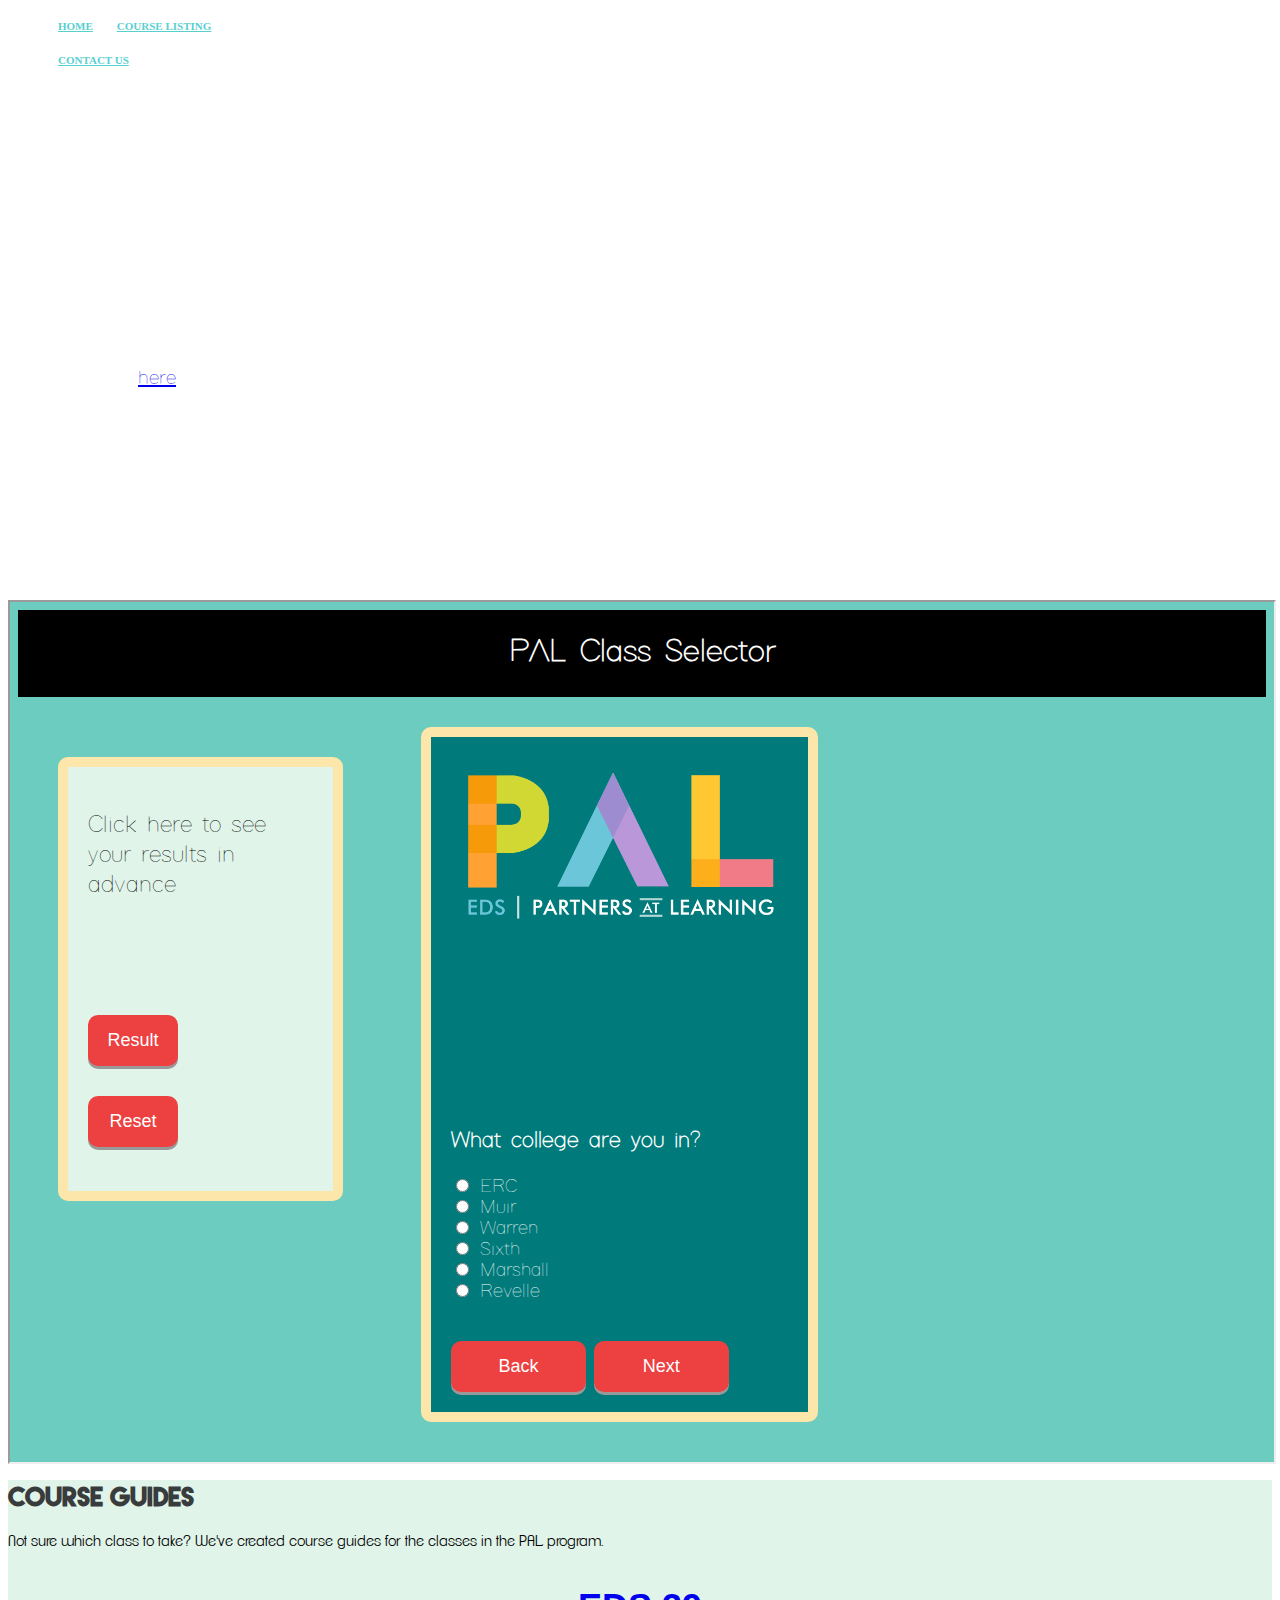
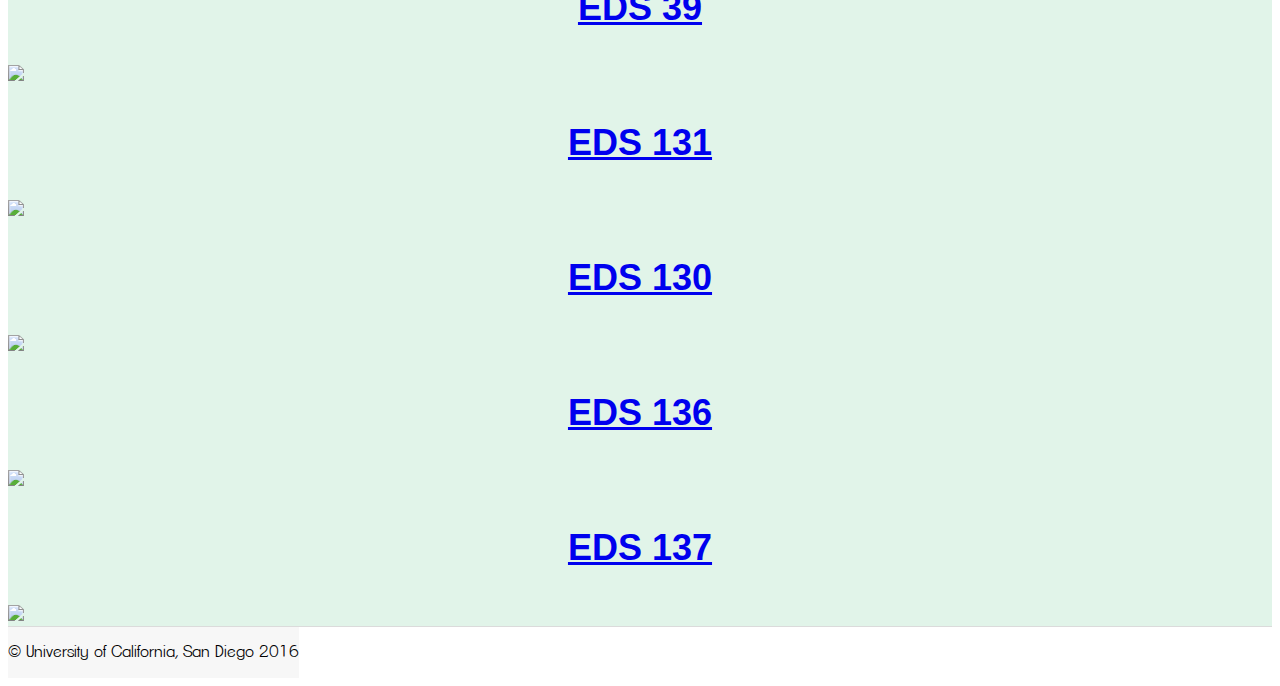
==== index.html @ a12cad32 "Update index.html" ====
<!DOCTYPE html>
<html>

  <head>
    <link href="http://s3.amazonaws.com/codecademy-content/courses/ltp/css/shift.css" rel="stylesheet">
    <link rel="stylesheet" href="http://s3.amazonaws.com/codecademy-content/courses/ltp/css/bootstrap.css">
    <link rel="stylesheet" href="main.css">
  </head>

  <body>
    <div class="nav">
      <div class="container">
        <ul class="pull-left">
          <li><a href="http://palprogram.ucsd.edu/">Home</a></li>
          <li><a href="http://palprogram.ucsd.edu/courses.html">Course Listing</a></li>
        </ul>
        <ul class="pull-right">
          <li><a href="http://palprogram.ucsd.edu/contact.html">Contact Us</a></li>
        </ul>
      </div>
    </div>

    <div class="jumbotron">
      <div class="container">
        <h1>Find the class for you.</h1>
        <p>Take our quiz <a href="#quiz">here</a> today!</p>
      </div>
    </div>
    
    <div class id="quiz" style="height: 860px">
      <iframe class= "j" src="index3.html" width= 100% height= 100%></iframe>
    </div>
    
    <div class="course-guides">
      <div class="container">
        <h2>Course Guides</h2>
        <p>Not sure which class to take? We've created course guides for the classes in the PAL program.</p>
        <div class="row">
          <div class="col-md-4">
            <div class="thumbnail">
              <h3><a href=EDS39.html>EDS 39</a></h3>
              <a href=EDS39.html><img src="http://palprogram.ucsd.edu/images/slide1.jpg"></a>
            </div>
            <div class="thumbnail">
              <h3><a href=EDS131.html>EDS 131</a></h3>
              <a href=EDS131.html><img src="http://palprogram.ucsd.edu/images/slide3.jpg"></a>
            </div>
          </div>
          <div class="col-md-4">
            <div class="thumbnail">
              <h3><a href=EDS130.html>EDS 130</a></h3>
              <a href=EDS130.html><img src="http://palprogram.ucsd.edu/images/slide2.jpg"></a>
            </div>
            <div class="thumbnail">
              <h3><a href=EDS136.html>EDS 136</a></h3>
              <a href=EDS136.html><img src="http://palprogram.ucsd.edu/images/slide4.jpg"></a>
            </div>
          </div>
          <div class="col-md-4">
            <div class="thumbnail">
              <h3><a href=EDS137.html>EDS 137</a></h3>
              <a href=EDS137.html><img src="http://www.ocde.us/ArtsAdvantage/PublishingImages/AbstractIntruments%20Web%20Size.jpg"></a>
            </div>
          </div>
        </div>
      </div>
    </div>

    <div class="copyright">
      <div class="container">
        <p>&copy University of California, San Diego 2016</p>
      </div>
    </div>
  </body>
</html>
---- main.css ----
@font-face { font-family: Adam; src: url('Fonts/Adam.otf'); }
@font-face { font-family: BasicTitle; src: url('Fonts/basictitlefont.ttf'); }
@font-face { font-family: Bromello; src: url('Fonts/bromello.otf'); }
@font-face { font-family: ChasingEmbers; src: url('Fonts/chasingembers.otf'); }
@font-face { font-family: HickoryJack; src: url('Fonts/HickoryJack.ttf'); }
@font-face { font-family: LemonMilk; src: url('Fonts/LemonMilk.otf'); }
@font-face { font-family: Lobster; src: url('Fonts/Lobster.otf'); }
@font-face { font-family: MagnoliaSky; src: url('Fonts/magnolia_sky.otf'); }
@font-face { font-family: MasterOfBreak; src: url('Fonts/master_of_break.otf'); }
@font-face { font-family: MoonFlower; src: url('Fonts/MoonFlower.ttf'); }
@font-face { font-family: MoonFlower; font-weight: bold; src: url('MoonFlowerBold.ttf');}
@font-face { font-family: Residual; src: url('Fonts/residual.ttf'); }
@font-face { font-family: Shorelines; src: url('Fonts/ShorelinesScriptBold.otf'); }
@font-face { font-family: Riesling; src: url('Fonts/riesling.ttf'); }
@font-face { font-family: SweetPea; src: url('Fonts/SweetPea_2.ttf'); }
@font-face { font-family: Promenade; src: url('Fonts/Promenade_de_la_Croisette.ttf'); }
@font-face { font-family: SugaryPancake; src: url('Fonts/Sugary_Pancake.ttf'); }
@font-face { font-family: CashCurrency; src: url('Fonts/CashCurrency.ttf'); }
@font-face { font-family: Chocoleta; src: url('Fonts/chocoleta.otf'); }
@font-face { font-family: ClementePDae; src: url('Fonts/ClementePDae-Light.ttf'); }
@font-face { font-family: FUTRFW; src: url('Fonts/FUTRFW.ttf'); }
@font-face { font-family: YoungBeautiful; src: url('Fonts/YoungBeautiful.ttf'); }
@font-face { font-family: ReturnToSender; src: url('Fonts/Return_To_Sender.ttf'); }
@font-face { font-family: Tulip; src: url('Fonts/Tulip.otf'); }

.head {
  font-family: LemonMilk; src: url('Fonts/LemonMilk.otf');
  font-family: ClementePDae; src: url('Fonts/ClementePDae-Light.ttf');
}

.nav a {
  color: #59D0D0;
  font-size: 11px;
  font-weight: bold;
  padding: 14px 10px;
  text-transform: uppercase;
}

.nav li {
  display: inline;
}

.jumbotron {
  background-image:url('http://ucsdnews.ucsd.edu/news_uploads/pal-150212.jpg');
  height: 500px;
  background-position: 50%;
  background-repeat: no-repeat;
  background-size: cover;
  font-family: Adam;
  font-size: 24;
}

.jumbotron .container {
  position: relative;
  top:130px;
}

.jumbotron h1 {
  color: #fff;
  font-family: Shorelines;
  font-size: 48px;
  font-weight: bold;
}

.jumbotron p {
  font-size: 20px;
  color: #fff;
}

.course-guides {
  background-color: #E1F4E9;
  border-bottom: 1px solid #dbdbdb;
  font-family: ClementePDae;
}

.course-guides h2 {
  color: #393c3d;
  font-family: LemonMilk;
  font-size: 24px;
}

.course-guides p {
  font-size: 15px;
  margin-bottom: 13px;
}

.course-guides h3 {
  top: 0; right: 0;
  bottom: 0; left: 0;
  text-align: center;
  vertical-align: middle;
  color: #fff;
  font-size: 36px;  
  font-family: 'Shift', sans-serif;
  font-weight: bold;
}

.copyright {
  display: table-row;
  font-family: ClementePDae;
  background-color: #f7f7f7;
}
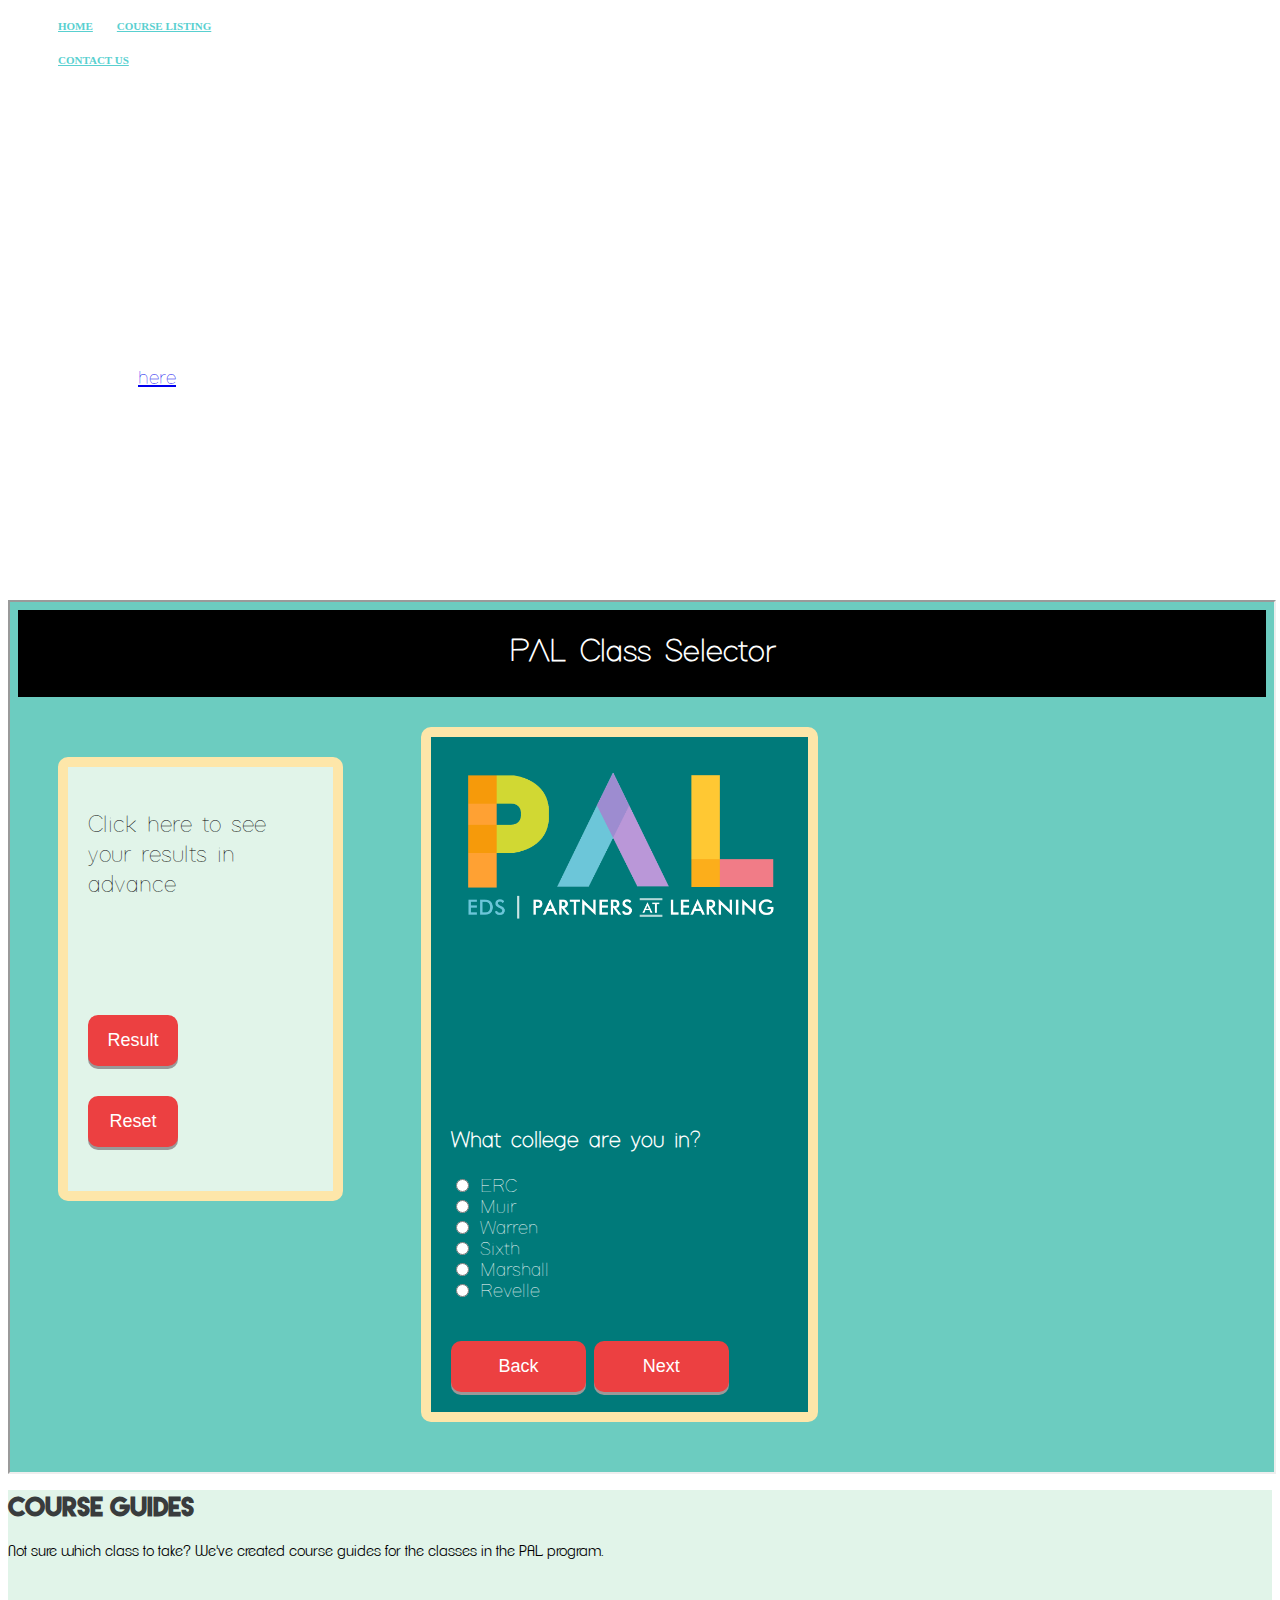
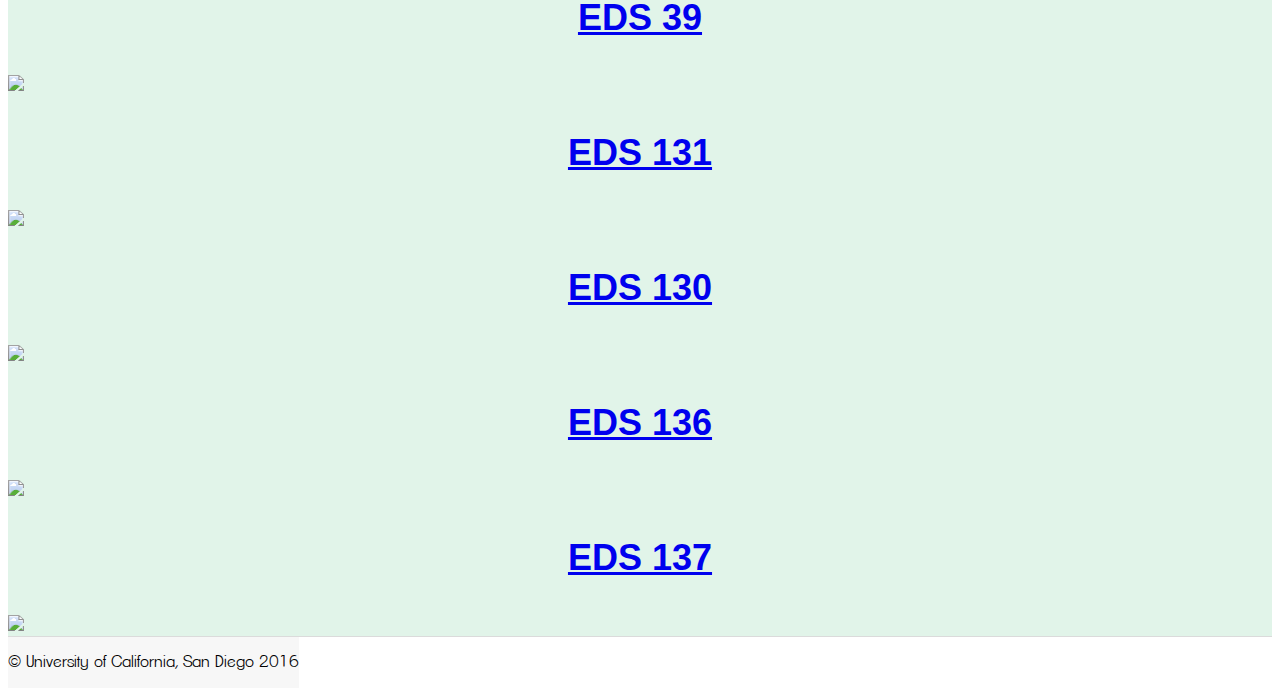
==== commit 7c13d984: "Update index.html" ====
--- a/index.html
+++ b/index.html
@@ -27,7 +27,7 @@
       </div>
     </div>
     
-    <div class id="quiz" style="height: 860px">
+    <div class id="quiz" style="height: 870px">
       <iframe class= "j" src="index3.html" width= 100% height= 100%></iframe>
     </div>
     
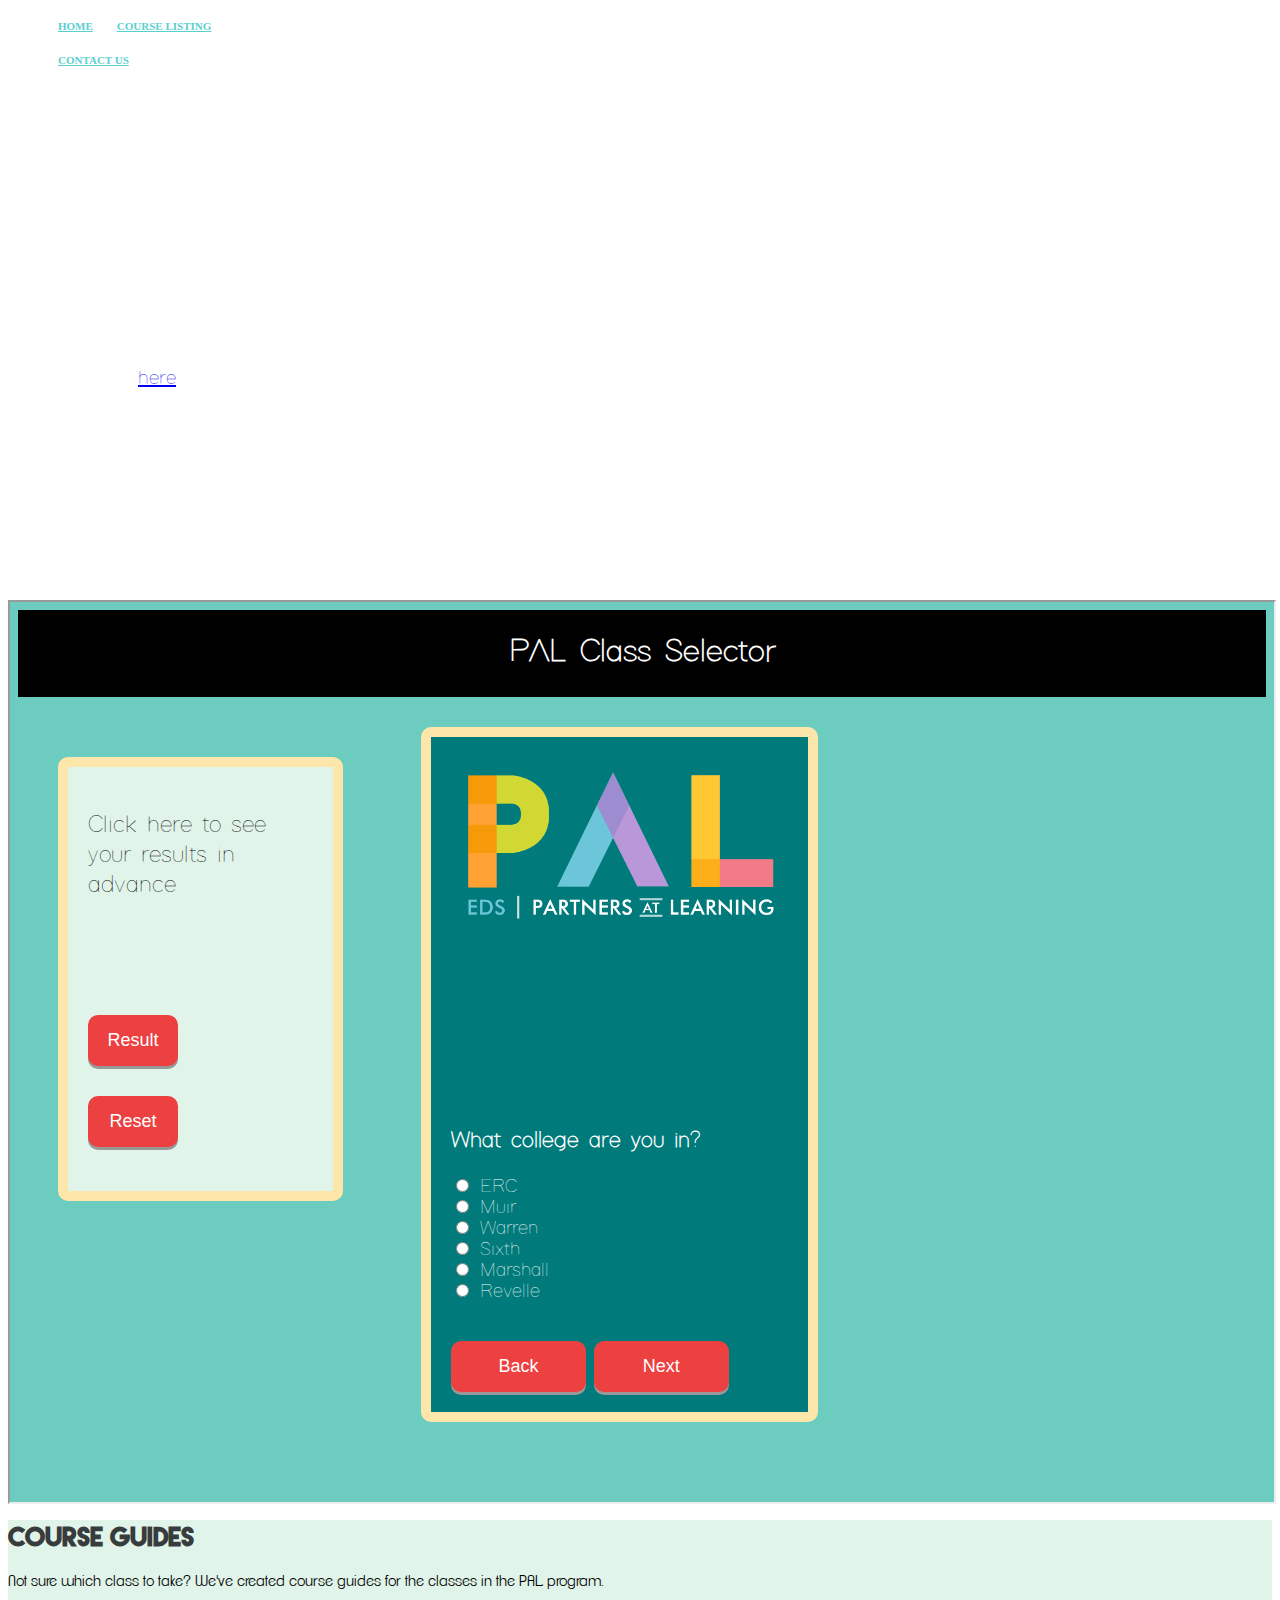
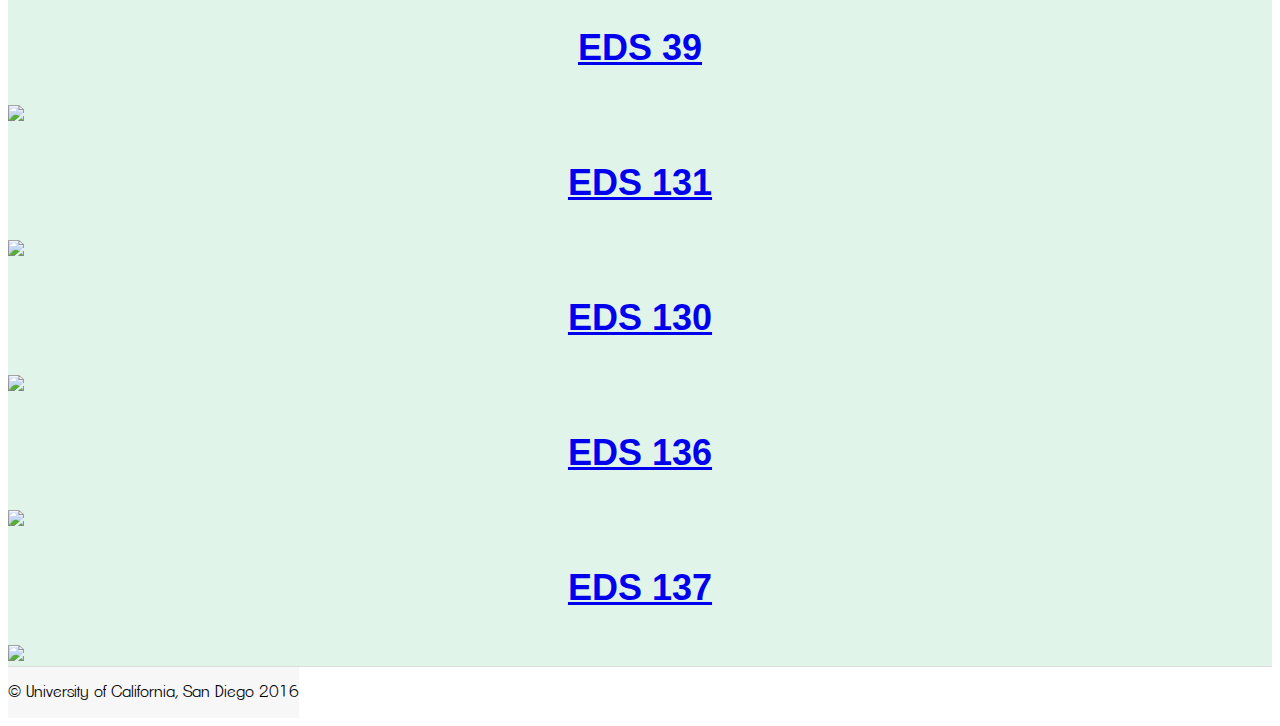
==== commit 7561be32: "Update index.html" ====
--- a/index.html
+++ b/index.html
@@ -27,7 +27,7 @@
       </div>
     </div>
     
-    <div class id="quiz" style="height: 870px">
+    <div class id="quiz" style="height: 900px">
       <iframe class= "j" src="index3.html" width= 100% height= 100%></iframe>
     </div>
     
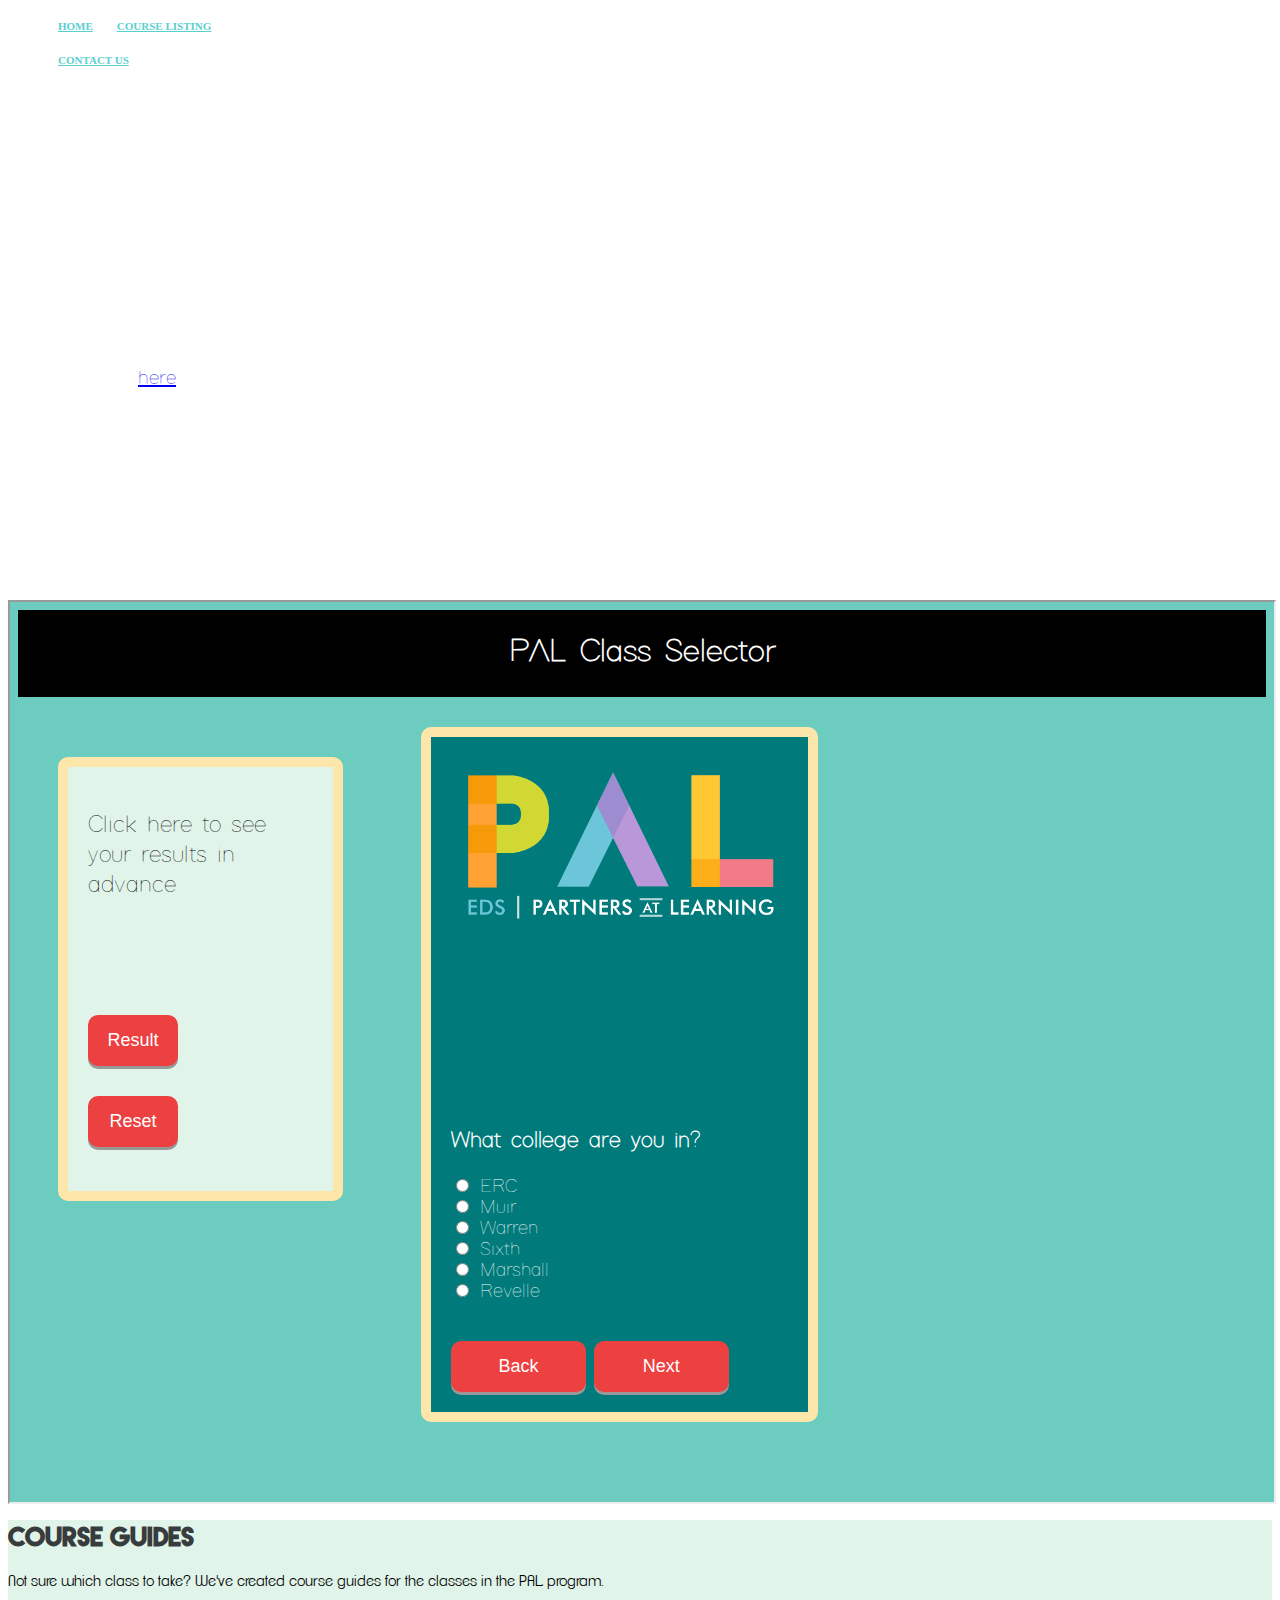
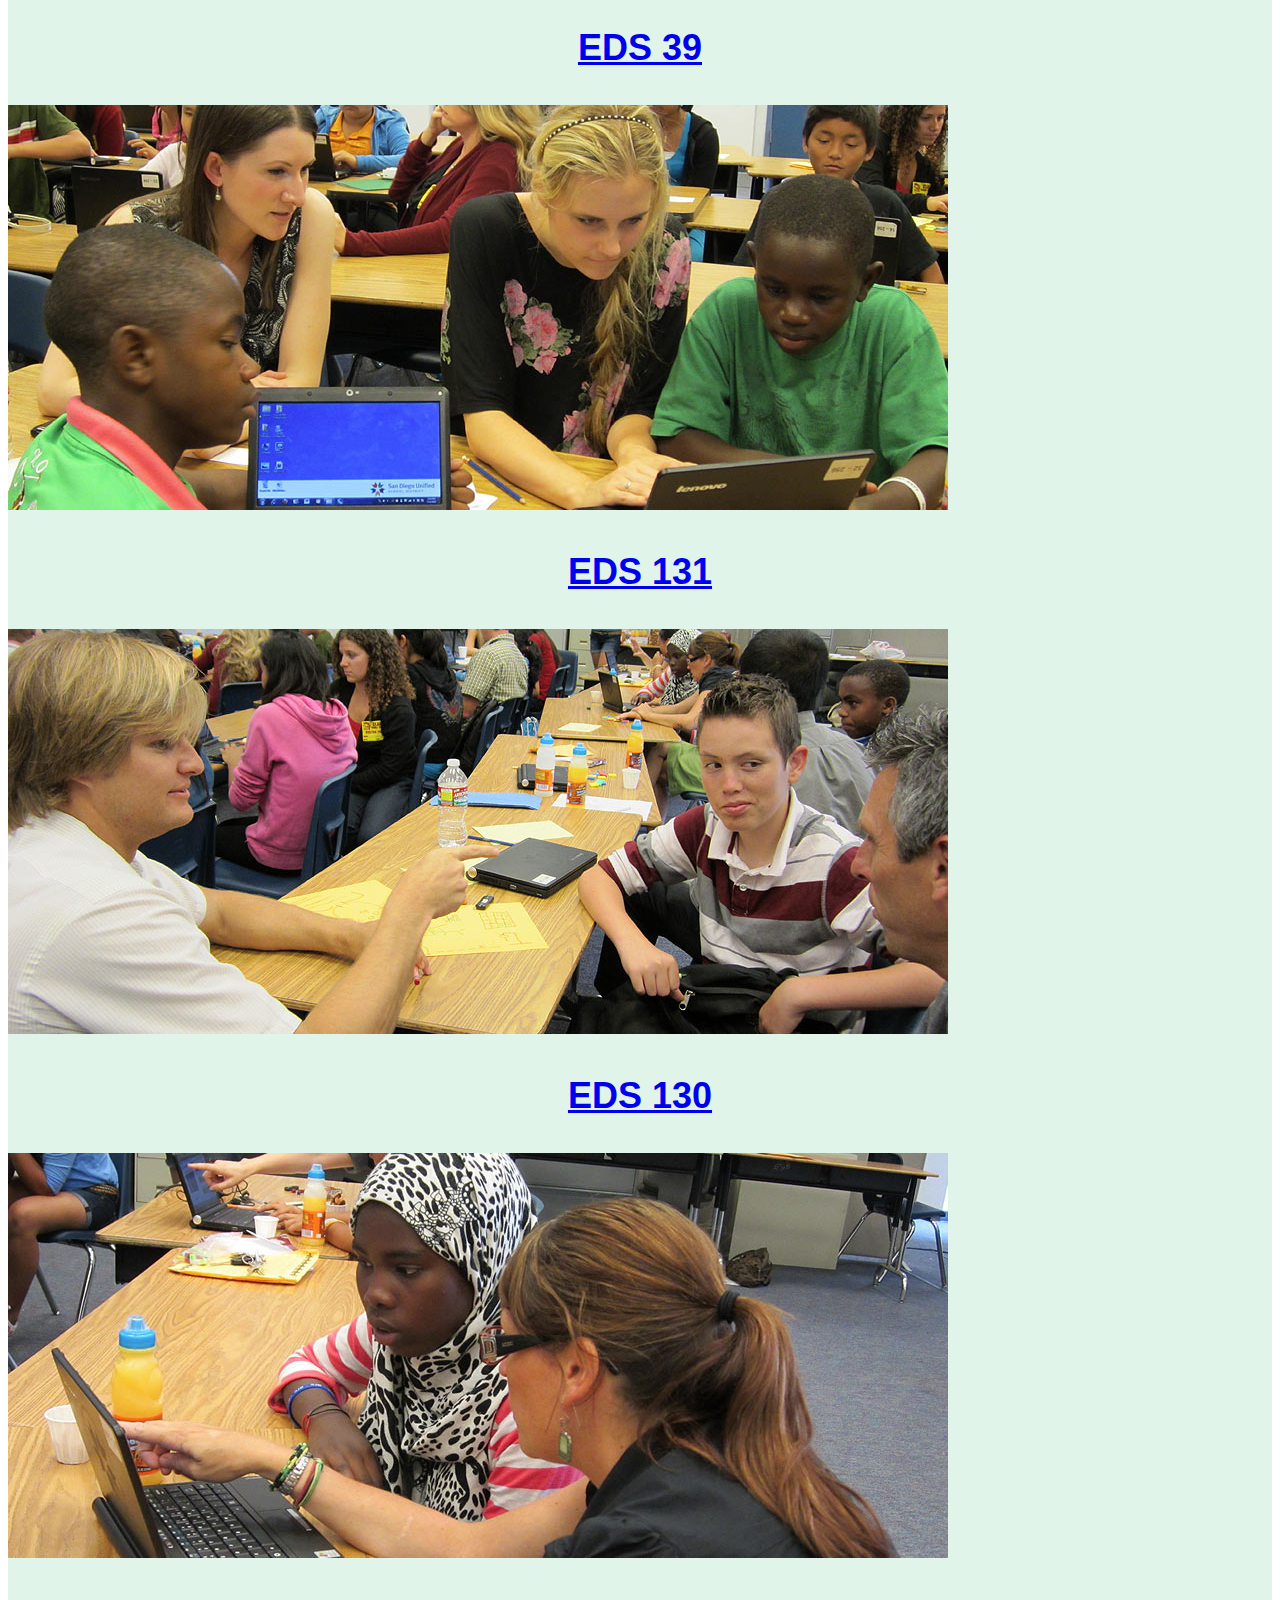
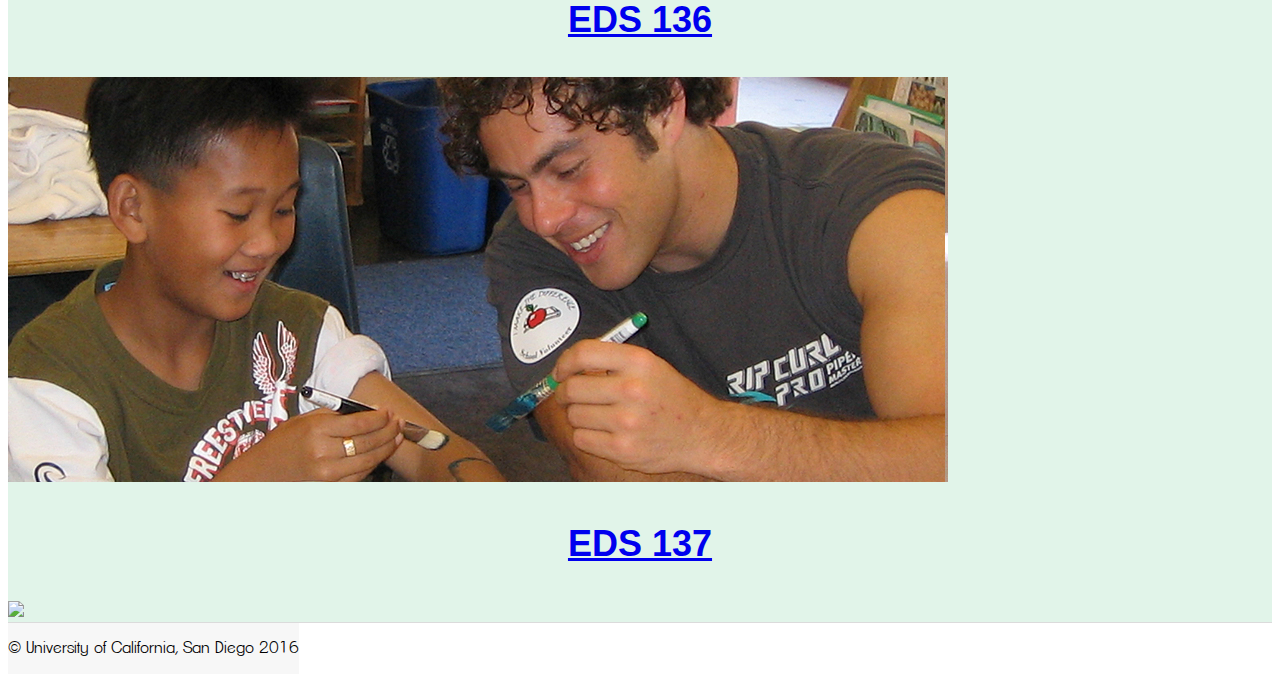
==== commit c048e428: "cleaning" ====
--- a/index.html
+++ b/index.html
@@ -38,28 +38,28 @@
         <div class="row">
           <div class="col-md-4">
             <div class="thumbnail">
-              <h3><a href=EDS39.html>EDS 39</a></h3>
-              <a href=EDS39.html><img src="http://palprogram.ucsd.edu/images/slide1.jpg"></a>
+              <h3><a href="course-guides/EDS39.html">EDS 39</a></h3>
+              <a href="course-guides/EDS39.html"><img src="pal-photos/slide1.jpg"></a>
             </div>
             <div class="thumbnail">
-              <h3><a href=EDS131.html>EDS 131</a></h3>
-              <a href=EDS131.html><img src="http://palprogram.ucsd.edu/images/slide3.jpg"></a>
+              <h3><a href="course-guides/EDS131.html">EDS 131</a></h3>
+              <a href="course-guides/EDS131.html"><img src="pal-photos/slide2.jpg"></a>
             </div>
           </div>
           <div class="col-md-4">
             <div class="thumbnail">
-              <h3><a href=EDS130.html>EDS 130</a></h3>
-              <a href=EDS130.html><img src="http://palprogram.ucsd.edu/images/slide2.jpg"></a>
+              <h3><a href="course-guides/EDS130.html">EDS 130</a></h3>
+              <a href="course-guides/EDS130.html"><img src="pal-photos/slide3.jpg"></a>
             </div>
             <div class="thumbnail">
-              <h3><a href=EDS136.html>EDS 136</a></h3>
-              <a href=EDS136.html><img src="http://palprogram.ucsd.edu/images/slide4.jpg"></a>
+              <h3><a href="course-guides/EDS136.html">EDS 136</a></h3>
+              <a href="course-guides/EDS136.html"><img src="pal-photos/slide4.jpg"></a>
             </div>
           </div>
           <div class="col-md-4">
             <div class="thumbnail">
-              <h3><a href=EDS137.html>EDS 137</a></h3>
-              <a href=EDS137.html><img src="http://www.ocde.us/ArtsAdvantage/PublishingImages/AbstractIntruments%20Web%20Size.jpg"></a>
+              <h3><a href="course-guides/EDS137.html">EDS 137</a></h3>
+              <a href="course-guides/EDS137.html"><img src="pal-photos/pal-2"></a>
             </div>
           </div>
         </div>
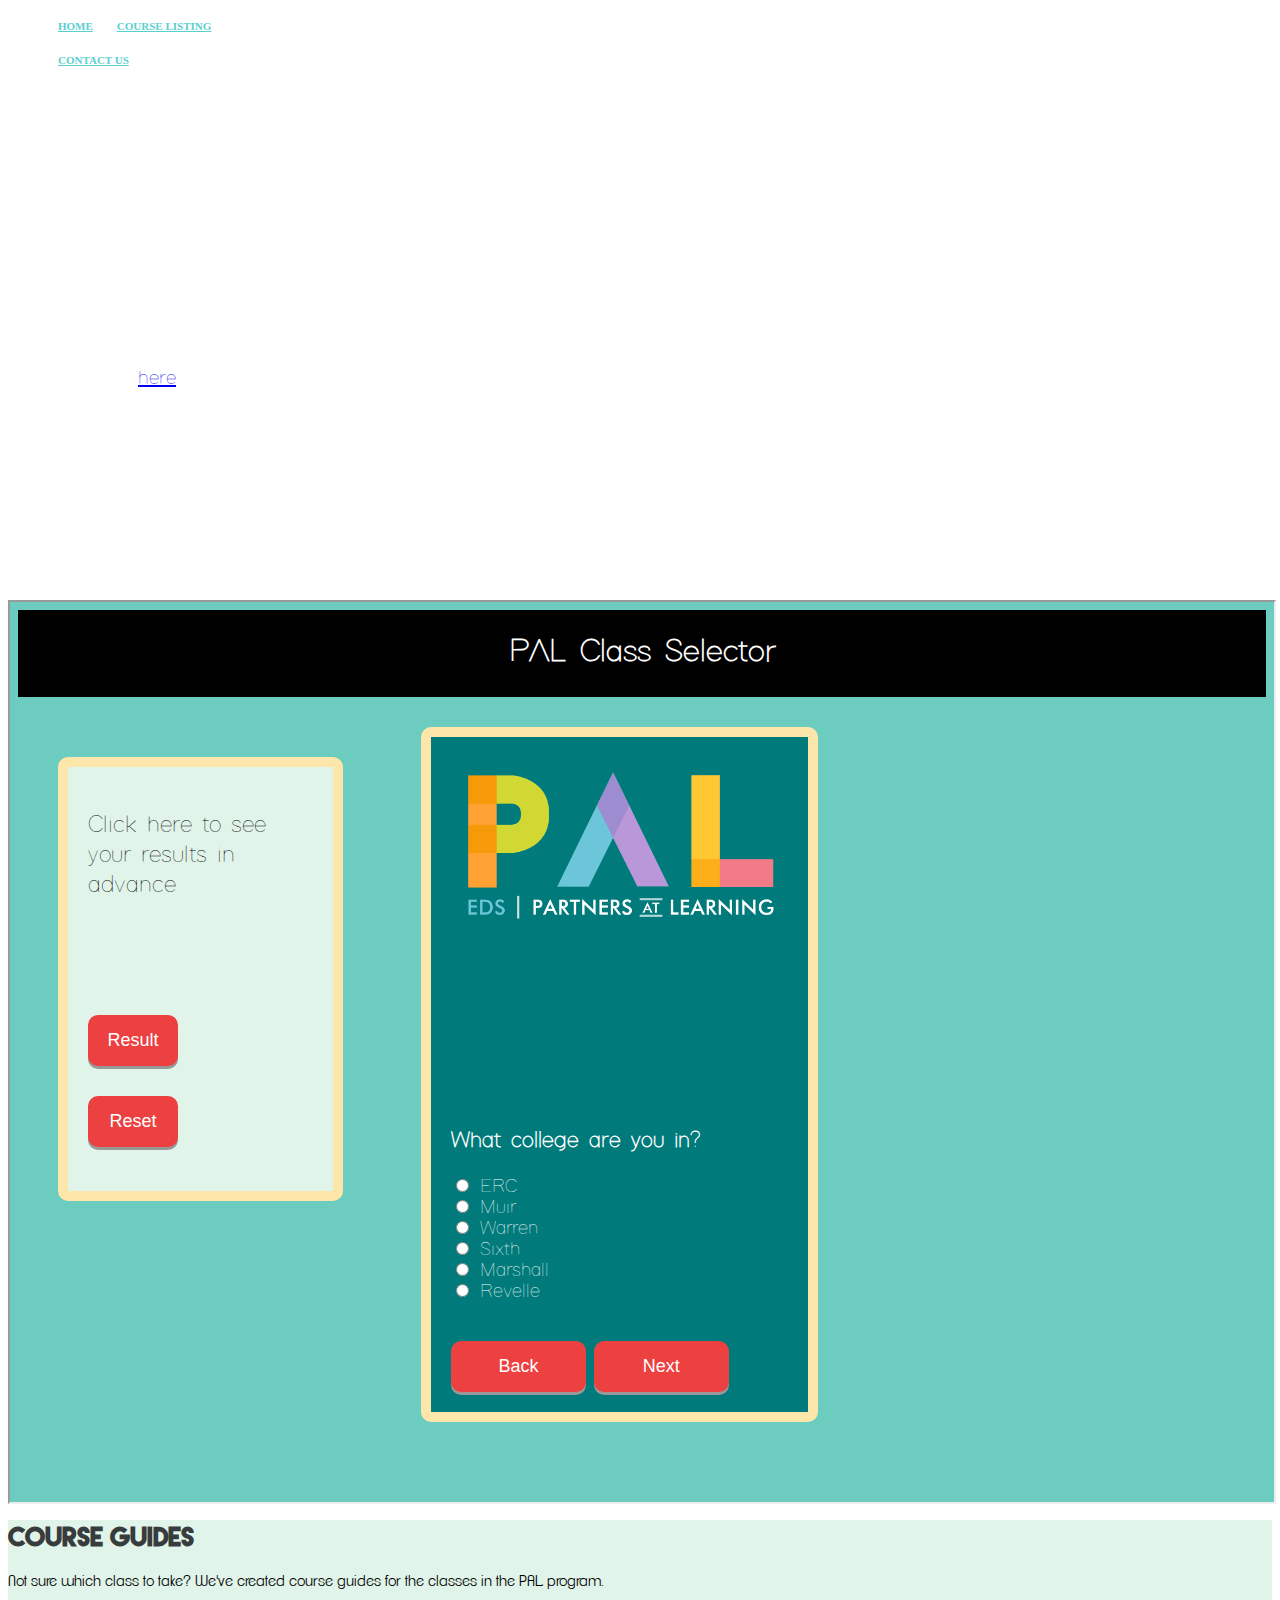
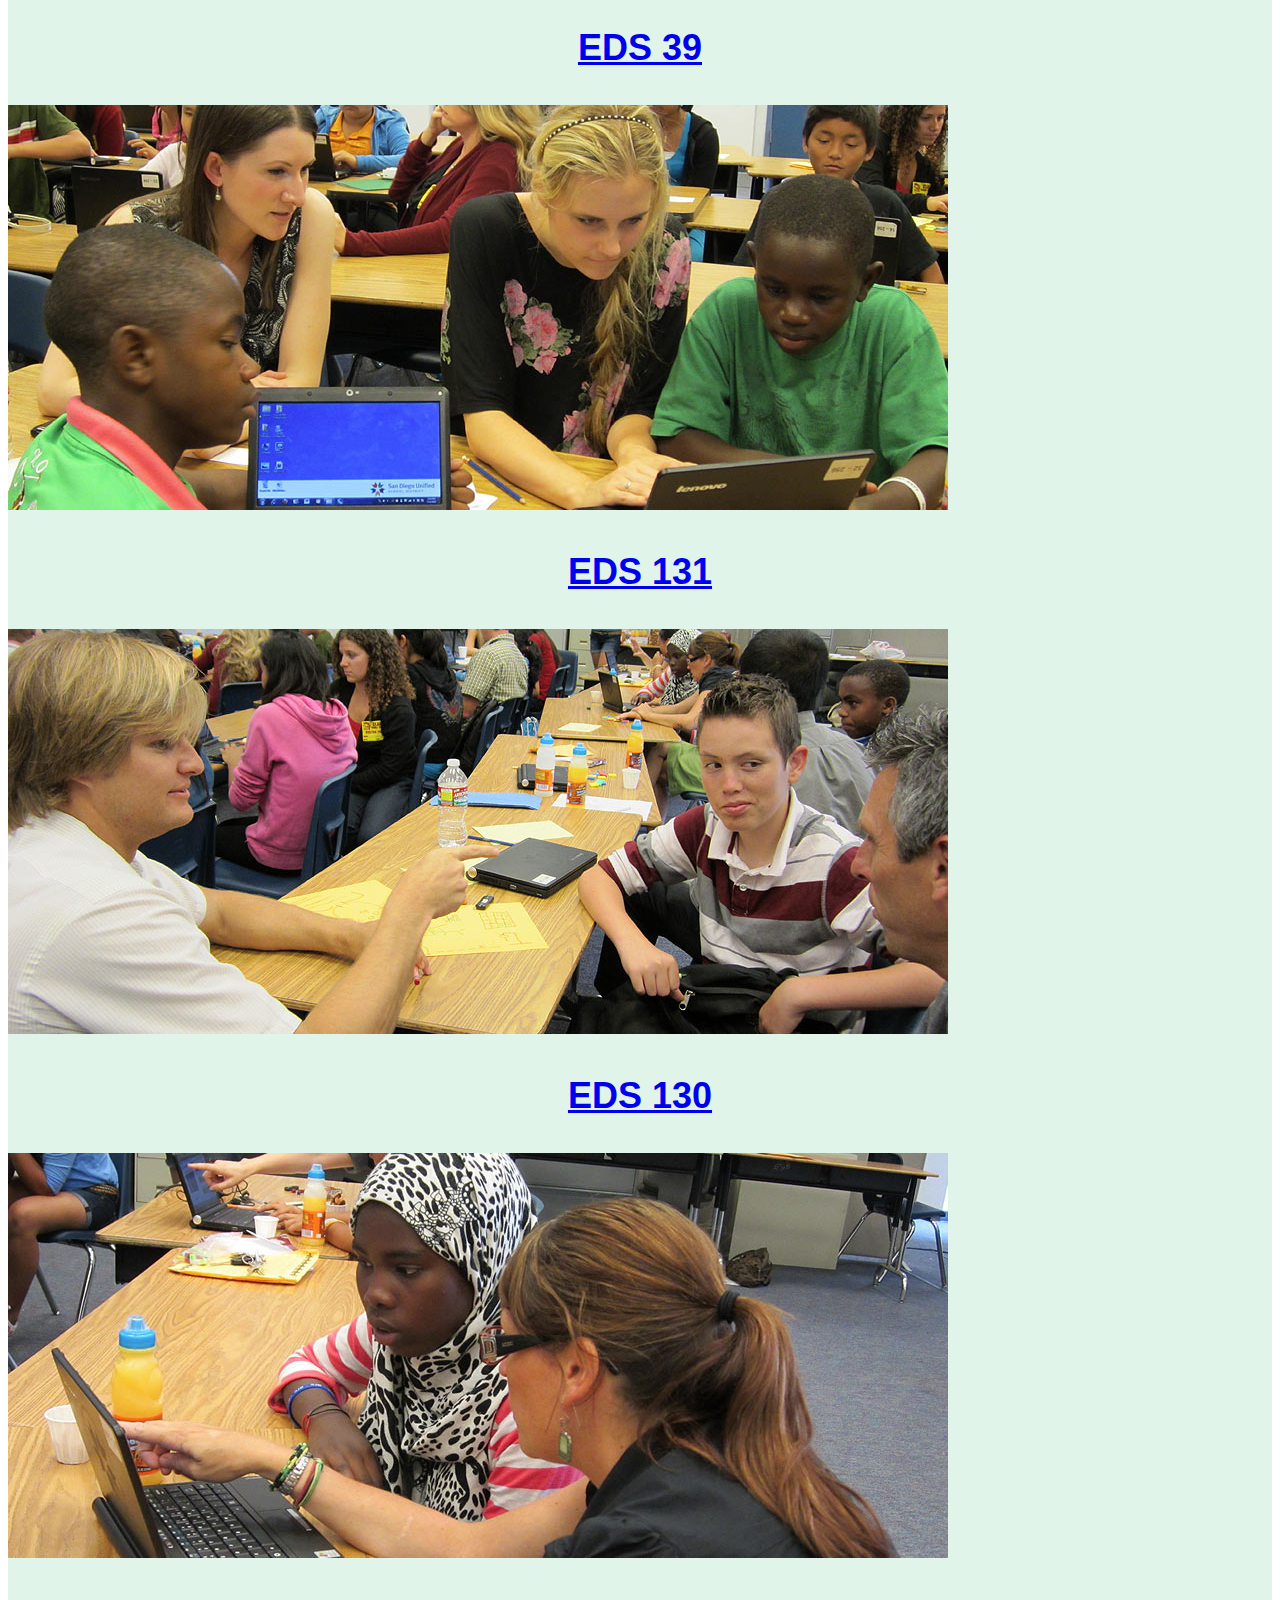
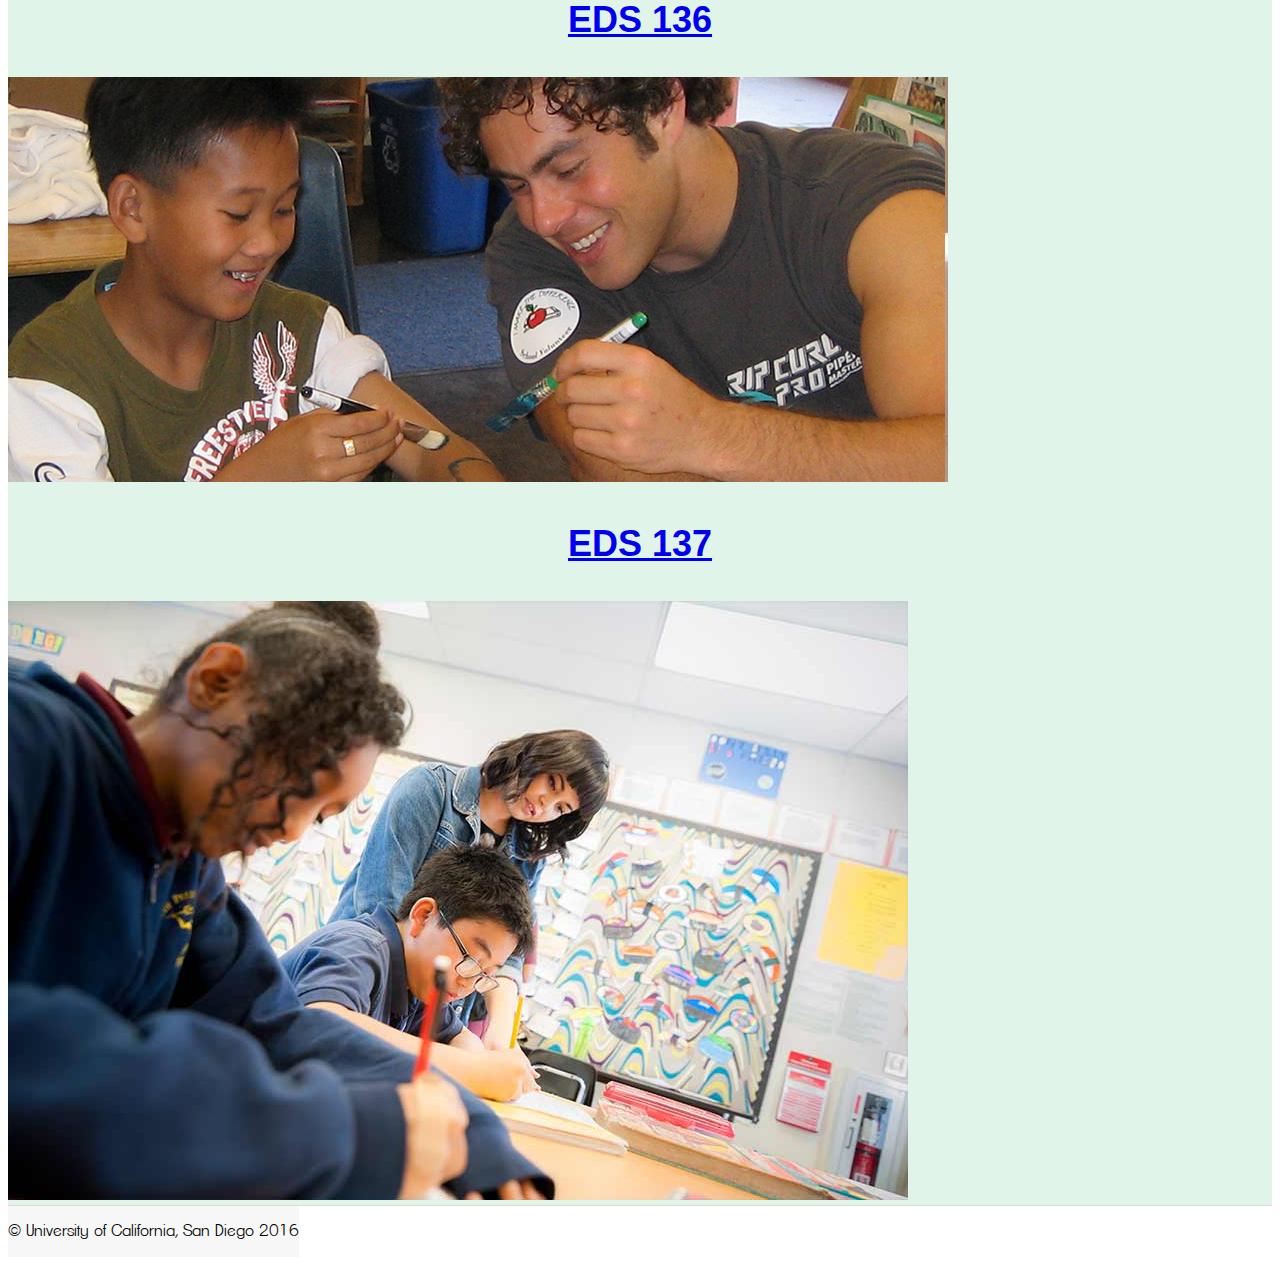
==== commit 06eb89d1: "cleaning" ====
--- a/index.html
+++ b/index.html
@@ -59,7 +59,7 @@
           <div class="col-md-4">
             <div class="thumbnail">
               <h3><a href="course-guides/EDS137.html">EDS 137</a></h3>
-              <a href="course-guides/EDS137.html"><img src="pal-photos/pal-2"></a>
+              <a href="course-guides/EDS137.html"><img src="pal-photos/pal-2.jpg"></a>
             </div>
           </div>
         </div>
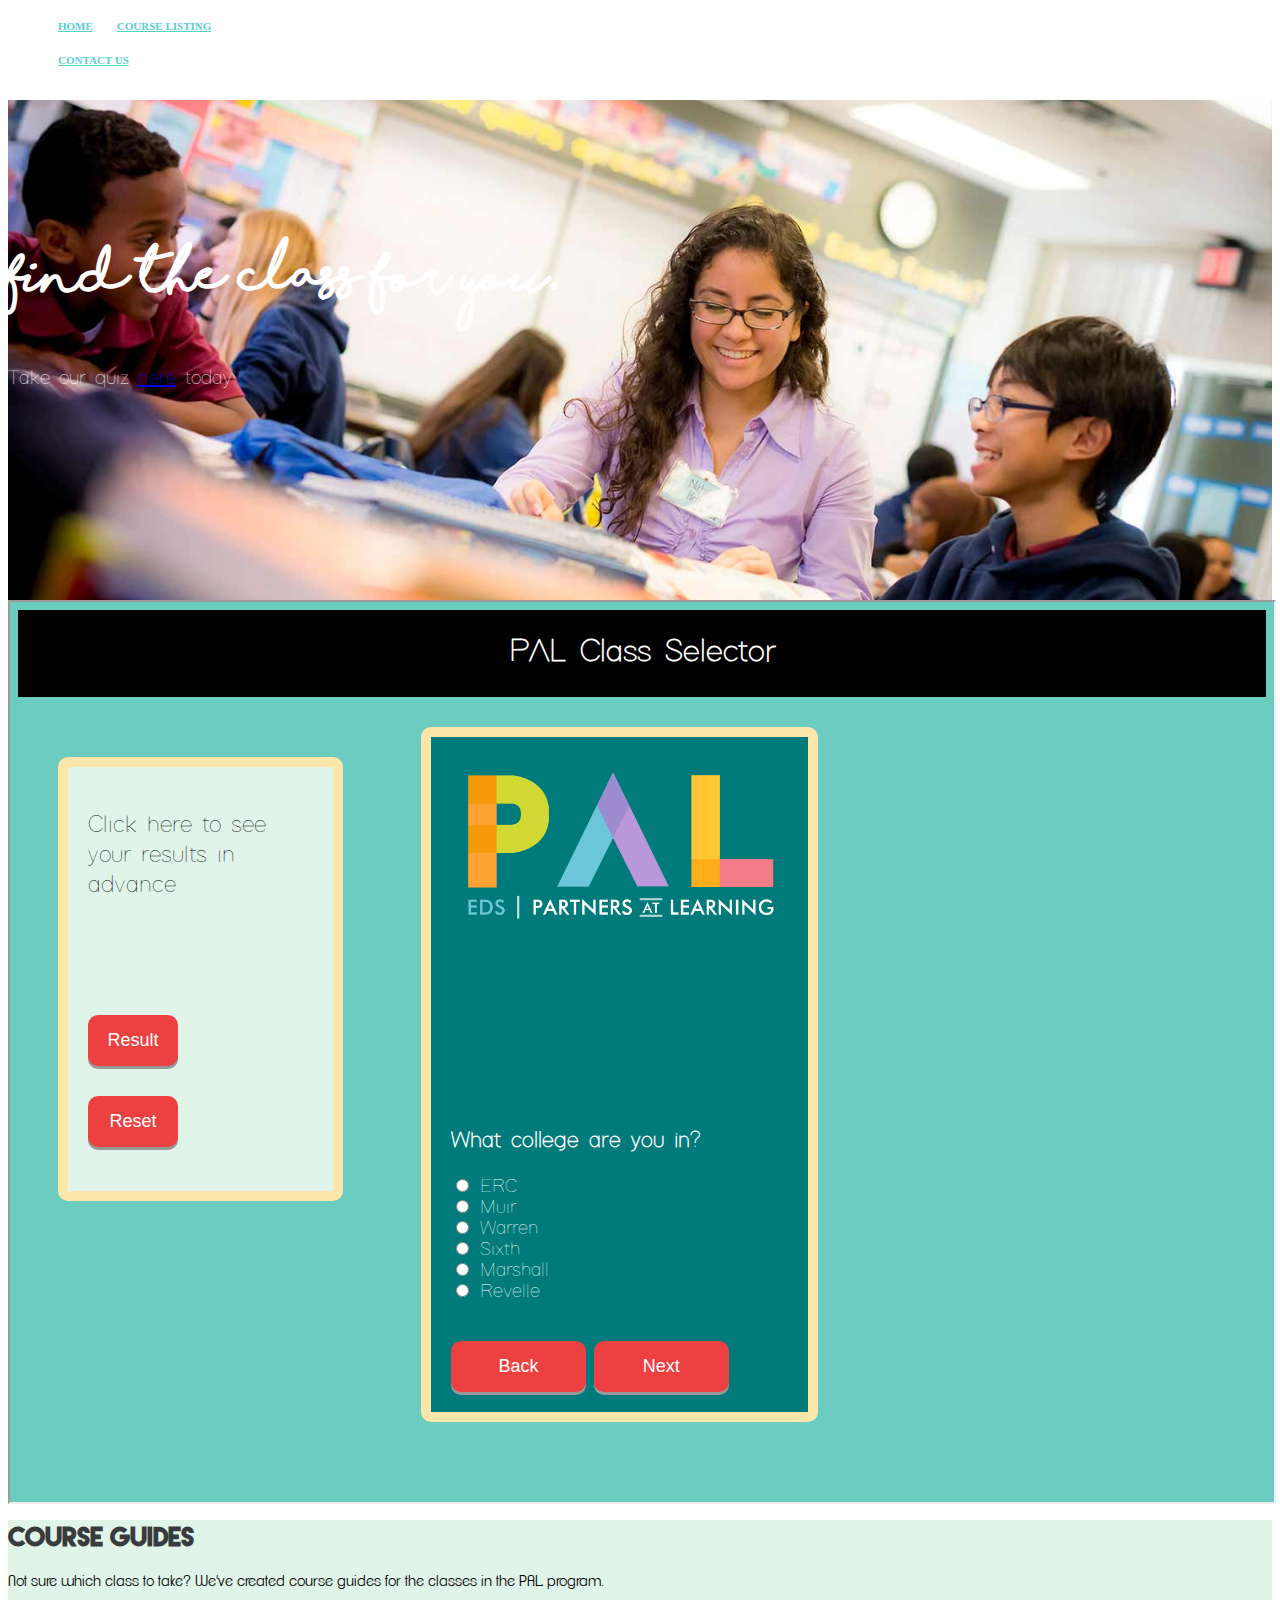
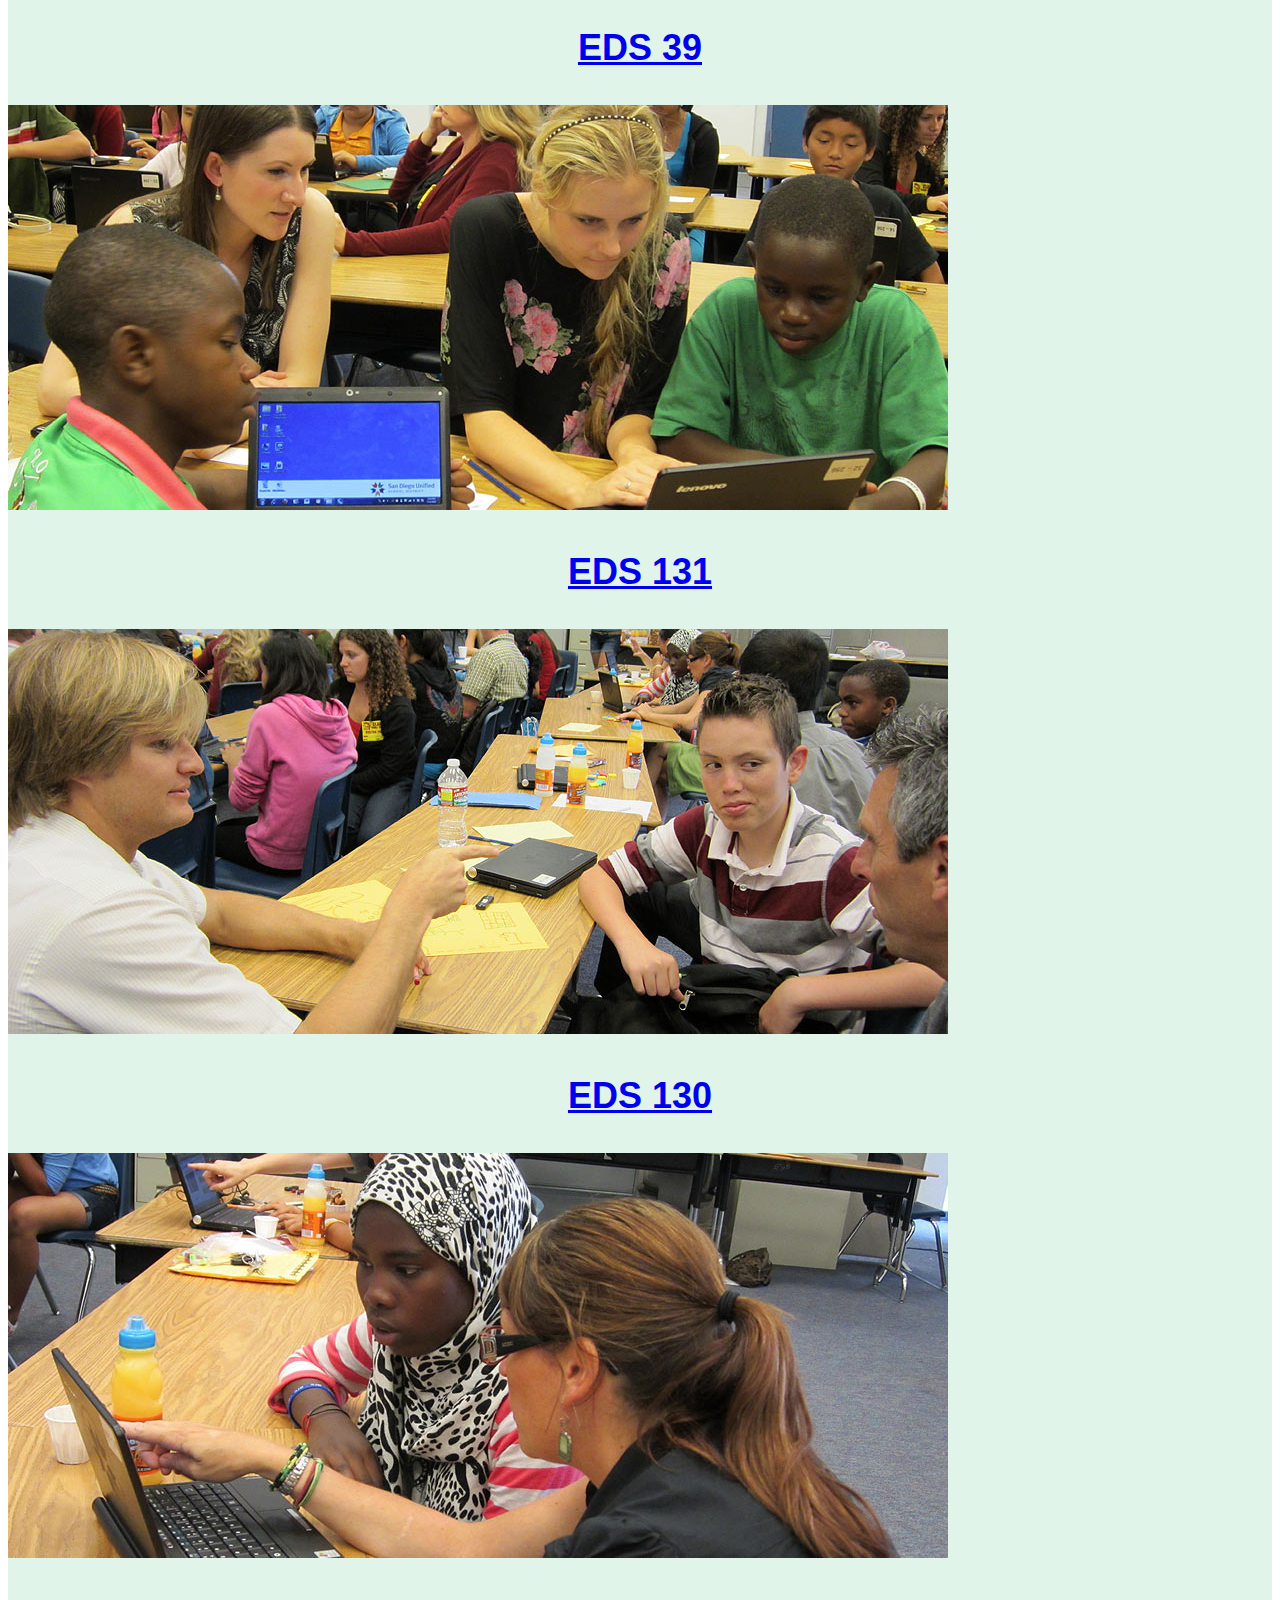
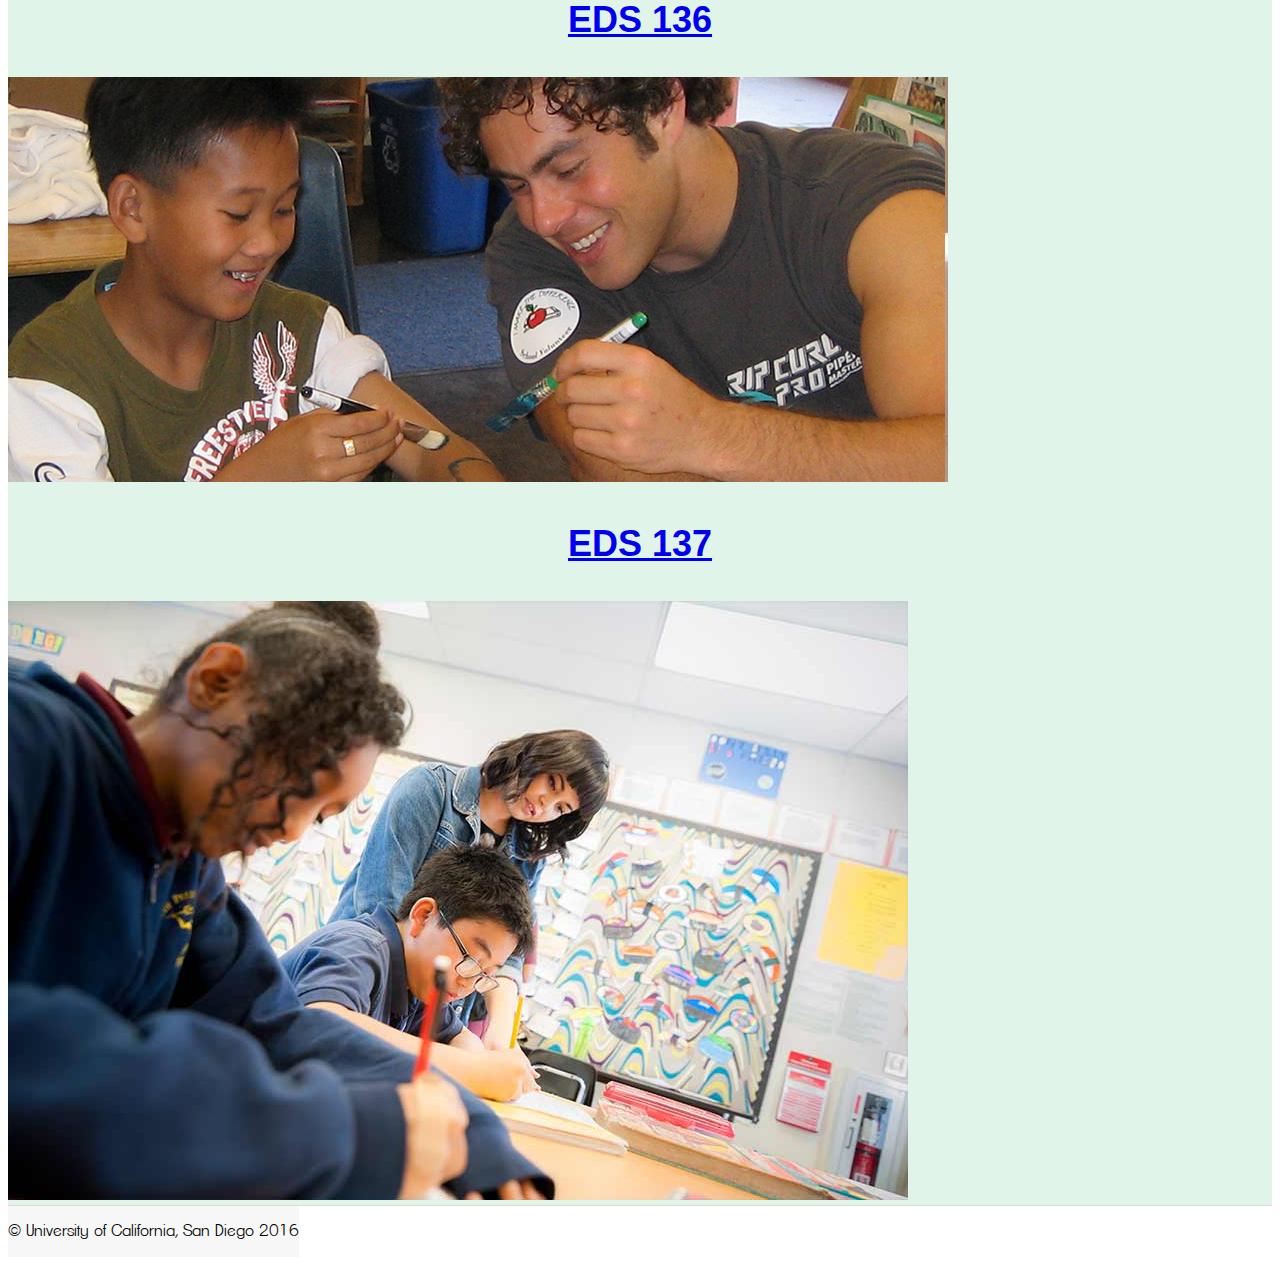
==== commit 662674a8: "reuploading files, reorganized" ====
--- a/index.html
+++ b/index.html
@@ -28,7 +28,7 @@
     </div>
     
     <div class id="quiz" style="height: 900px">
-      <iframe class= "j" src="index3.html" width= 100% height= 100%></iframe>
+      <iframe class= "j" src="index2.html" width= 100% height= 100%></iframe>
     </div>
     
     <div class="course-guides">
--- a/main.css
+++ b/main.css
@@ -41,7 +41,7 @@
 }
 
 .jumbotron {
-  background-image:url('http://ucsdnews.ucsd.edu/news_uploads/pal-150212.jpg');
+  background-image: url('pal-photos/pal-1.jpg');
   height: 500px;
   background-position: 50%;
   background-repeat: no-repeat;
